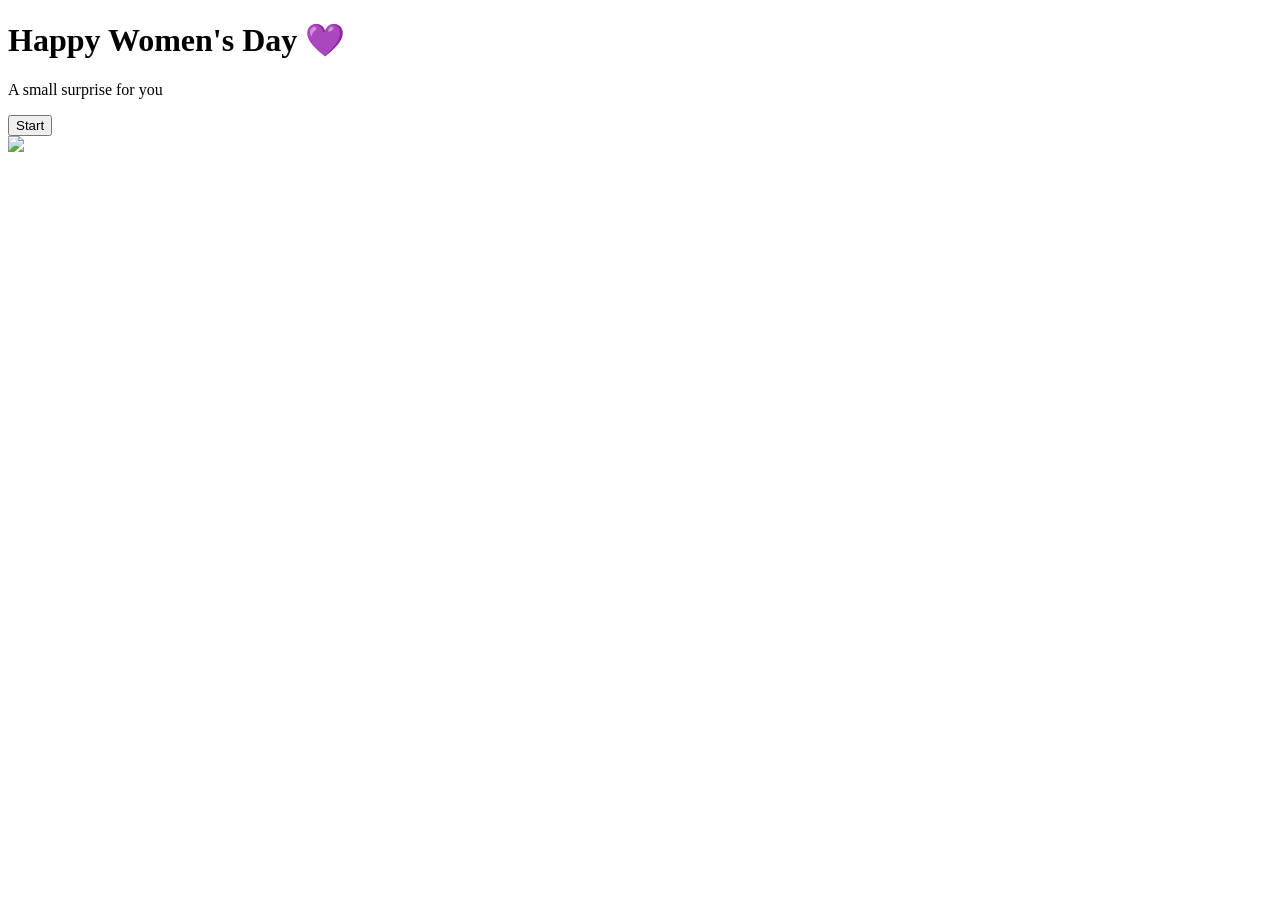
==== index.html @ ca6de0c7 "Add files via upload" ====
<!DOCTYPE html>
<html>
<head>
<meta charset="UTF-8">
<title>Happy Women's Day</title>
<link rel="stylesheet" href="C:\Users\Gaurav\Documents\ProjectW\style.css">
</head>

<body>

<h1>Happy Women's Day 💜</h1>
<p class="subtitle">A small surprise for you</p>

<button onclick="start()">Start</button>

<div id="petals"></div>

<script src="C:\Users\Gaurav\Documents\ProjectW\script.js"></script>

<img class="sticker s1" src="https://media.giphy.com/media/v1.Y2lkPTc5MGI3NjExN29tbGduMmM5dzFqaTl2ZDg4ZXl2amplMmExYm9qN3E4NHAyM2JhNyZlcD12MV9naWZzX3NlYXJjaCZjdD1n/5k1RS710FNBtWooFs5/giphy.gif">

</body>
</html>
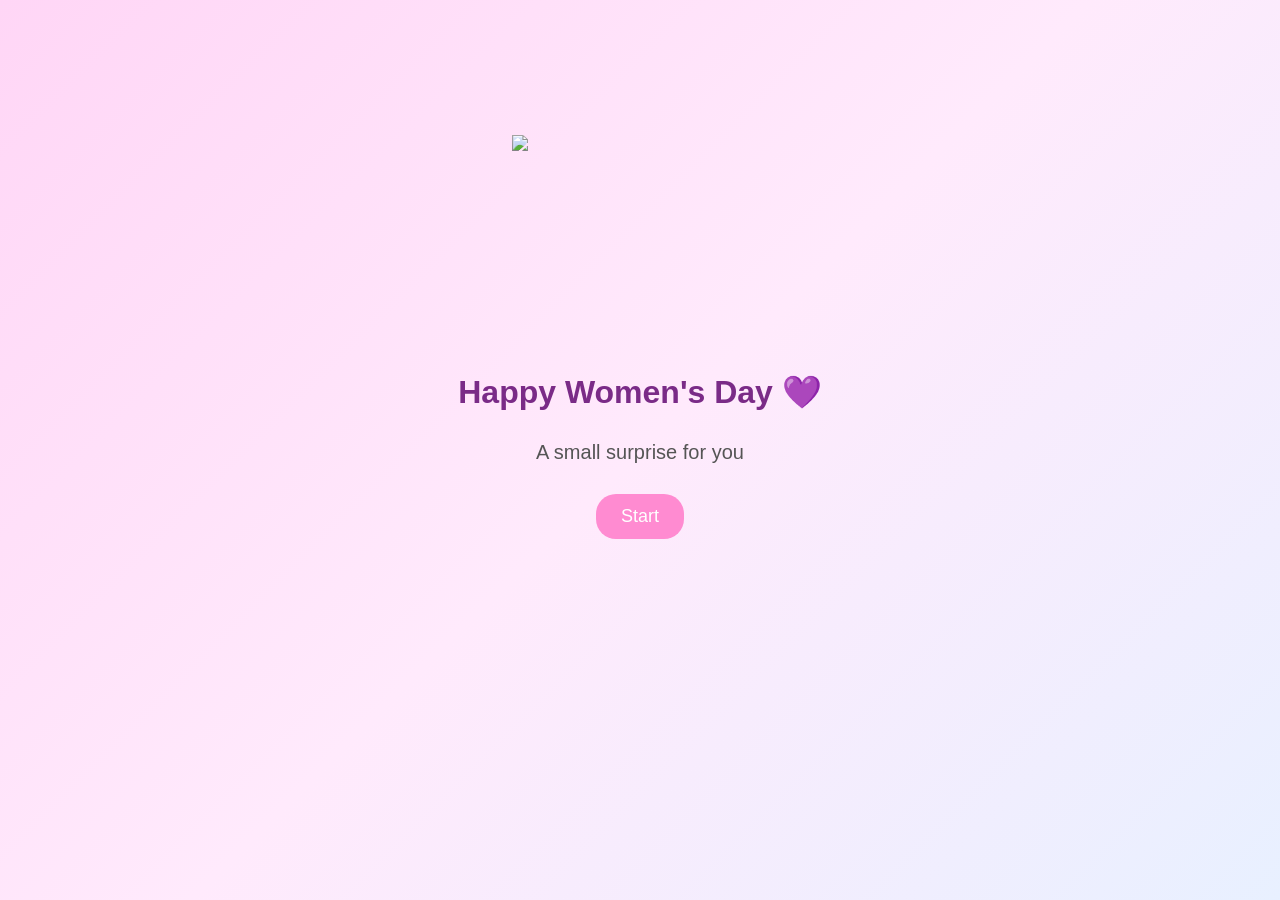
==== commit 255634f7: "Update index.html" ====
--- a/index.html
+++ b/index.html
@@ -3,7 +3,7 @@
 <head>
 <meta charset="UTF-8">
 <title>Happy Women's Day</title>
-<link rel="stylesheet" href="C:\Users\Gaurav\Documents\ProjectW\style.css">
+<link rel="stylesheet" href="style.css">
 </head>
 
 <body>
@@ -15,9 +15,10 @@
 
 <div id="petals"></div>
 
-<script src="C:\Users\Gaurav\Documents\ProjectW\script.js"></script>
+<script src="script.js"></script>
 
 <img class="sticker s1" src="https://media.giphy.com/media/v1.Y2lkPTc5MGI3NjExN29tbGduMmM5dzFqaTl2ZDg4ZXl2amplMmExYm9qN3E4NHAyM2JhNyZlcD12MV9naWZzX3NlYXJjaCZjdD1n/5k1RS710FNBtWooFs5/giphy.gif">
 
 </body>
-</html>+
+</html>
--- a/style.css
+++ b/style.css
@@ -0,0 +1,204 @@
+body{
+font-family: Arial, sans-serif;
+text-align:center;
+background: linear-gradient(135deg,#ffd6f6,#ffeafc,#e8f0ff);
+min-height:100vh;
+margin:0;
+
+display:flex;
+flex-direction:column;
+align-items:center;
+justify-content:center;
+
+overflow-x:hidden;
+}
+
+/* TITLE */
+
+h1{
+color:#7a2b87;
+margin-bottom:10px;
+}
+
+/* SUBTITLE */
+
+.subtitle{
+font-size:20px;
+color:#555;
+margin-bottom:20px;
+}
+
+/* BUTTONS */
+
+button{
+padding:12px 25px;
+border:none;
+border-radius:20px;
+background:#ff8bd1;
+color:white;
+font-size:18px;
+margin:10px;
+cursor:pointer;
+transition:0.2s;
+}
+
+button:hover{
+transform:scale(1.05);
+box-shadow:0 4px 10px rgba(0,0,0,0.15);
+}
+
+/* MESSAGE CARDS */
+
+.card{
+background:white;
+padding:20px;
+margin:10px;
+border-radius:15px;
+box-shadow:0 5px 15px rgba(0,0,0,0.1);
+width:300px;
+max-width:80%;
+}
+
+/* FALLING PETALS */
+
+.petal{
+position:fixed;
+top:-10px;
+font-size:15px;
+pointer-events:none;
+animation:fall 5.5s linear forwards;
+}
+
+@keyframes fall{
+
+0%{
+transform:translateY(-10px) rotate(0deg);
+opacity:1;
+}
+
+100%{
+transform:translateY(110vh) rotate(540deg);
+opacity:0.8;
+}
+
+}
+
+/* CONFETTI */
+
+.confetti{
+position:fixed;
+width:10px;
+height:10px;
+pointer-events:none;
+animation:explode 3.5s ease-out forwards;
+}
+
+@keyframes explode{
+
+0%{
+transform:translate(0,0) rotate(0deg);
+opacity:1;
+}
+
+100%{
+transform:translate(var(--x), var(--y)) rotate(1090deg);
+opacity:0;
+}
+
+}
+
+.confettiRain{
+position:fixed;
+pointer-events:none;
+animation:confettiRainFall 3.5s linear forwards;
+will-change: transform ;
+}
+
+@keyframes confettiRainFall{
+
+0%{
+transform:translateY(0);
+opacity:1;
+}
+
+100%{
+transform:translateY(110vh);
+opacity:0;
+}
+
+}
+
+.sticker{
+position:fixed;
+width:120px;
+pointer-events:none;
+animation:moveAround 6s linear infinite;
+}
+
+.sticker{
+position: fixed;
+width:120px;
+pointer-events:none;
+}
+
+.s1{
+top:15%;
+width:20%;
+}
+
+.s2{
+top:20%;
+right:25%;
+width:10%;
+transform: rotate(25deg);
+}
+
+.s3{
+top:28%;
+left:30%;
+width:6%;
+transform: rotate(-25deg);
+}
+
+.s4{
+top:38%;
+right:30%;
+width:8%;
+transform: rotate(25deg);
+}
+
+.s5{
+top:51%;
+left:30%;
+width:7%;
+transform: rotate(-25deg);
+}
+
+.s6{
+top:61%;
+right:30%;
+width:8%;
+transform: rotate(25deg);
+}
+
+.s7{
+top:5%;
+width:15%;
+}
+
+.s8{
+top:9%;
+width:15%;
+}
+
+.s9{
+top:23%;
+left:53%;
+width:7%;
+}
+
+.s10{
+top:20%;
+left:53%;
+width:7%;
+}
